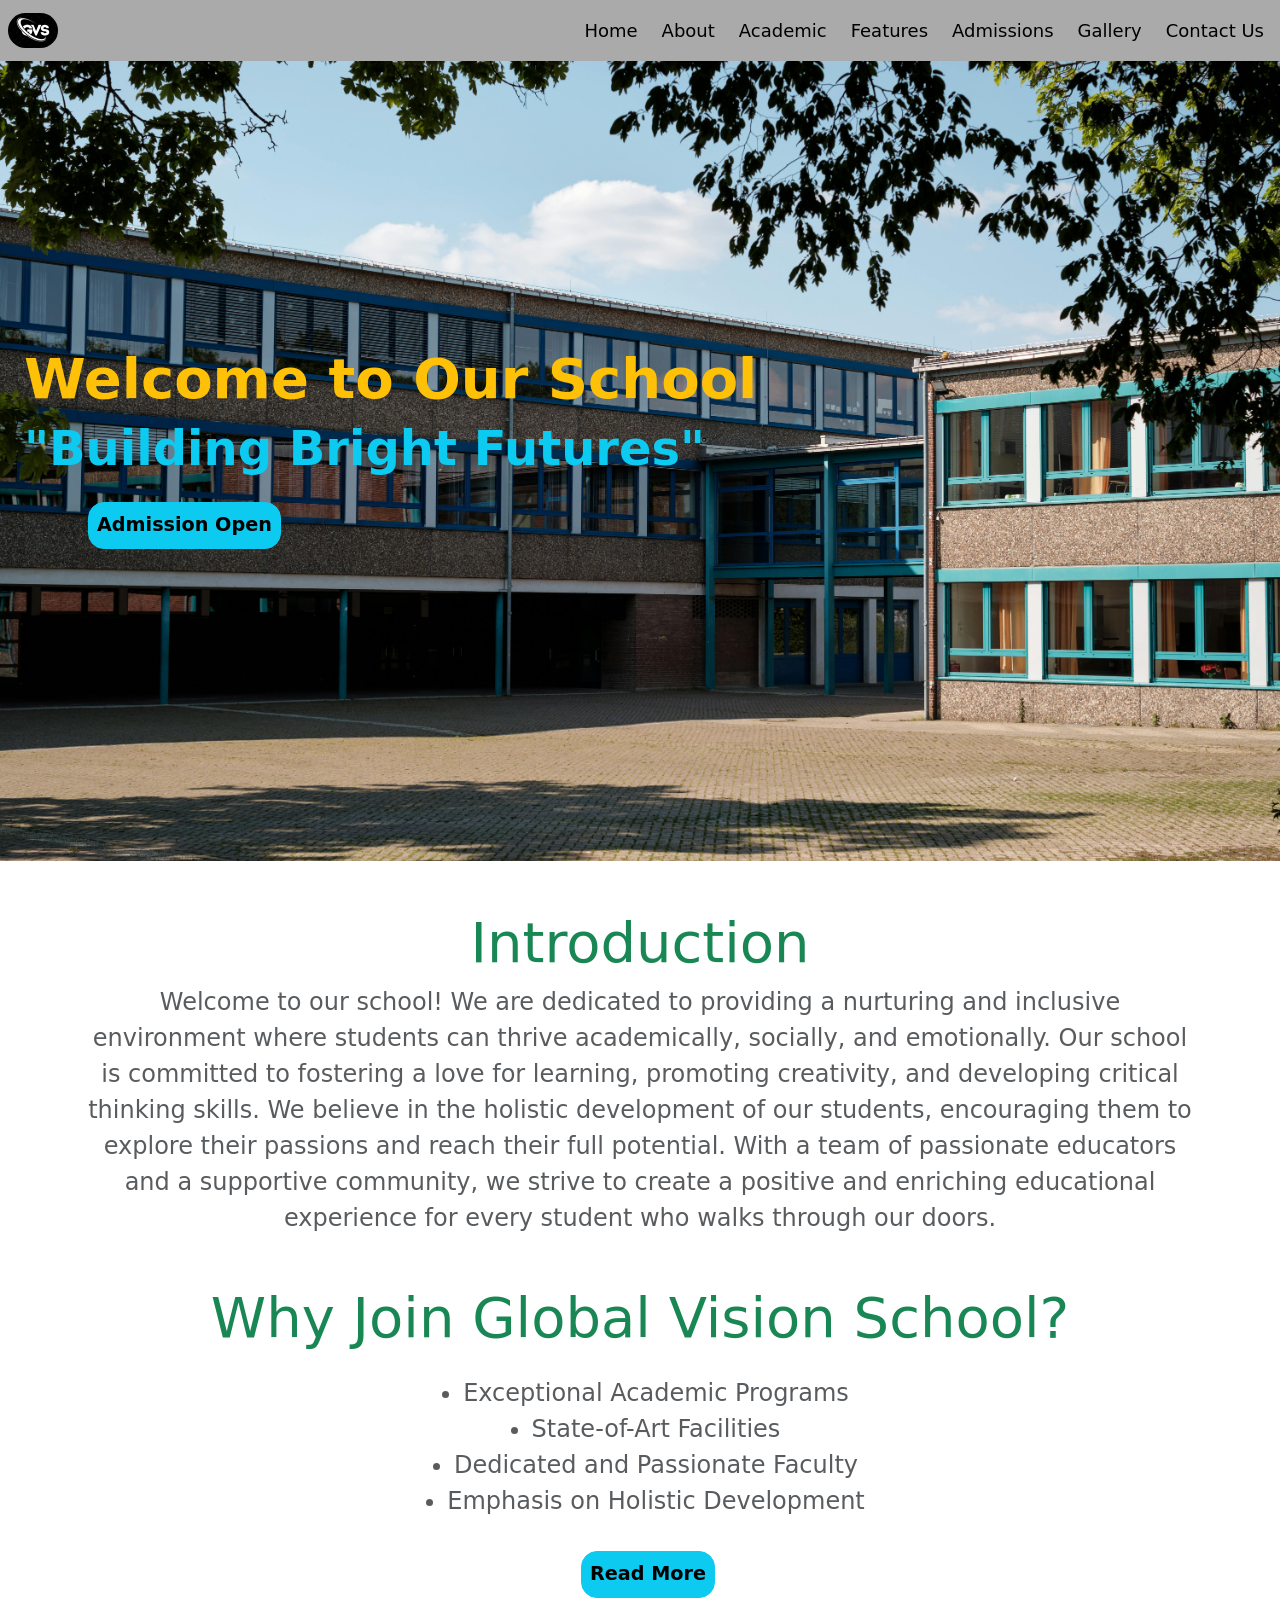
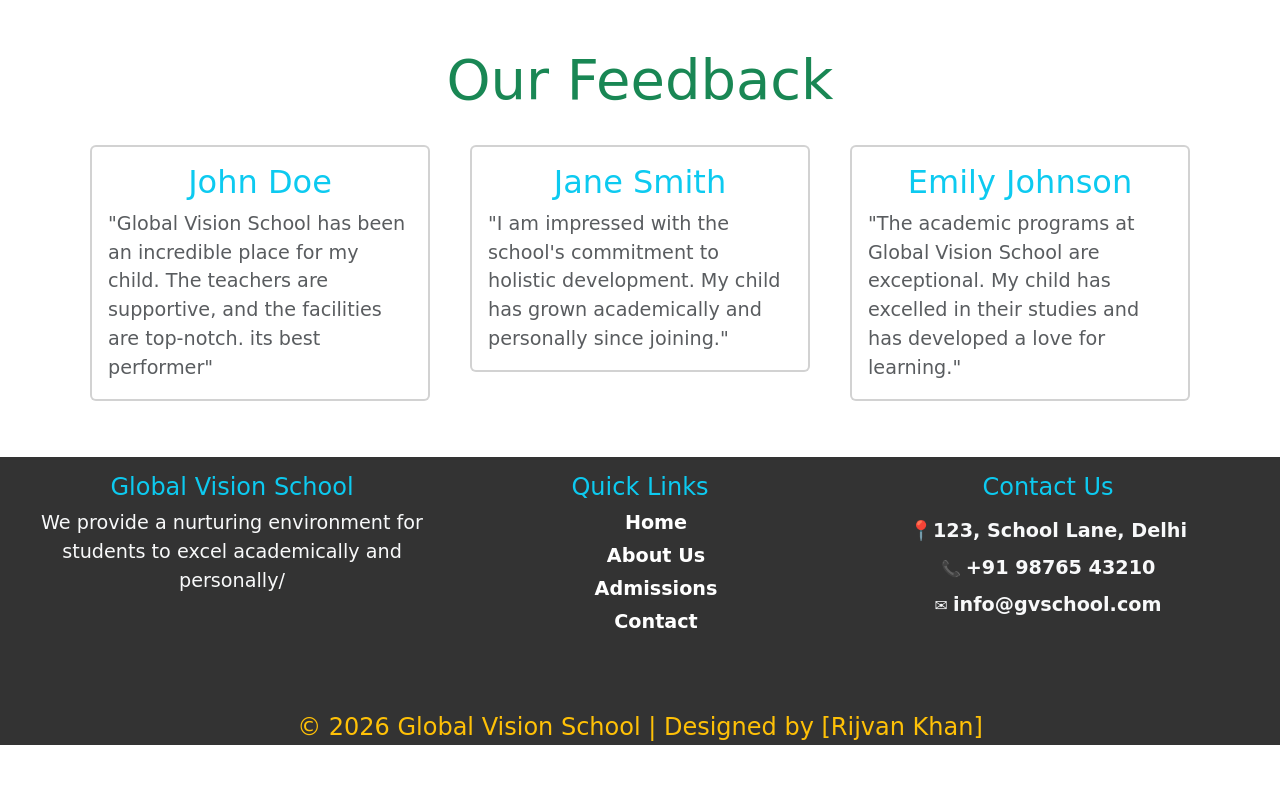
==== htmlfiles/index.html @ 60e2f94f "Its My First Website Project. I am learning HTML, CSS and JavaScript. I am creating a website for a " ====
<!DOCTYPE html>
<html lang="en">
<head>
    <meta charset="UTF-8">
    <meta name="viewport" content="width=device-width, initial-scale=1.0">
    <title>Home Page</title>
    <link href="https://cdn.jsdelivr.net/npm/bootstrap@5.3.8/dist/css/bootstrap.min.css" rel="stylesheet" integrity="sha384-sRIl4kxILFvY47J16cr9ZwB07vP4J8+LH7qKQnuqkuIAvNWLzeN8tE5YBujZqJLB" crossorigin="anonymous">
	<script src="https://ajax.googleapis.com/ajax/libs/jquery/3.7.1/jquery.min.js"></script>
	<script src="https://cdn.jsdelivr.net/npm/bootstrap@5.3.8/dist/js/bootstrap.bundle.min.js" integrity="sha384-FKyoEForCGlyvwx9Hj09JcYn3nv7wiPVlz7YYwJrWVcXK/BmnVDxM+D2scQbITxI" crossorigin="anonymous"></script>
    <link rel="stylesheet" href="../contents/css/style.css">
</head>
<body>
    <header >
         <div class="container-fluid"></div>
            <nav class="navbar navbar-expand-md"  style="background-color:#aaaaaa">
           
                <a class="navbar-brand w-25" href="index.html" target="self">
                    <img src="../contents/images/logo.png" alt="Logo" width="50" class="rounded-5 ms-2">
            
                </a>
                <ul class="navbar-nav justify-content-end w-75">
                    <li class="nav-item me-2">
                        <a class="nav-link" href="index.html" target="_self">Home</a>
                    </li>
                    <li class="nav-item me-2">
                        <a class="nav-link" href="about.html" target="_blank">About </a>
                    </li>
                    <li class="nav-item me-2">
                        <a class="nav-link" href="academic.html" target="_blank">Academic</a>
                    </li>
                    <li class="nav-item me-2">
                        <a class="nav-link" href="features.html" target="_blank">Features</a>
                    </li>
                    <li class="nav-item me-2">
                        <a class="nav-link" href="admissions.html" target="_blank">Admissions</a>
                    </li>
                    <li class="nav-item me-2">
                        <a class="nav-link" href="gallery.html" target="_blank">Gallery</a>
                    </li>
                    <li class="nav-item me-2">
                        <a class="nav-link" href="contact.html" target="_blank">Contact Us</a>
                    </li>
                </ul>
            
            </nav>
        </div>
            
    </header>

    <main>
            <div class="banner p-4 container-fluid" >
                <div>
                <h1 class=" fw-bold fs6 text-warning" style="margin-top:260px">Welcome to Our School</h1>
                <h4 class="text-info fw-bolder fs5"> "Building Bright Futures"</h4>
                </div>
                <div class="d-flex ms-5">
                    <button type="button" class="btn btn-info p-2 ms-3 mt-3 fs1 fw-bold rounded-4"> Admission Open </button> 
                </div>

            </div>

            <div class="intro container mt-5">
                <h1 class="text-success text-center fs6"> Introduction </h1>
                <p class="text-muted text-center fs2">Welcome to our school! We are dedicated to providing a nurturing and inclusive environment where students can thrive academically, socially, and emotionally. Our school is committed to fostering a love for learning, promoting creativity, and developing critical thinking skills. We believe in the holistic development of our students, encouraging them to explore their passions and reach their full potential. With a team of passionate educators and a supportive community, we strive to create a positive and enriching educational experience for every student who walks through our doors.</p>
            </div>

            <div class="container-fluid mt-5">
                <h1 class="text-center text-success fs6"> Why Join Global Vision School?</h1>
                <ul class="align-items-center justify-content-center d-flex flex-column mt-4">  
                    <li class="text-muted fs2">Exceptional Academic Programs</li>
                    <li class="text-muted fs2">State-of-Art Facilities</li>
                    <li class="text-muted fs2">Dedicated and Passionate Faculty</li>
                    <li class="text-muted fs2">Emphasis on Holistic Development</li>
                </ul>

                <div class="d-flex justify-content-center align-items-center">
                    <button type="button" class="btn btn-info p-2 ms-3 mt-3 fs1 fw-bold rounded-4"> Read More </button>
                </div>
            </div>

            <div class="container mt-5">
                <h1 class="text-success fs6 text-center mb-4"> Our Feedback </h1>
                <div class="row">
                    <div class="col-md-4">
                        <div class="card border-2 m-2">
                            <div class="card-body hover-effect">
                                <h5 class="card-title text-info fs3 text-center">John Doe</h5>
                                <p class="card-text text-muted fs1">"Global Vision School has been an incredible place for my  child. The teachers are supportive, and the facilities are top-notch.
                                its best performer"</p>
                            </div>
                        </div>
                    </div>
                    <div class="col-md-4">
                        <div class="card border-2 m-2">
                            <div class="card-body hover-effect">
                                <h5 class="card-title text-info fs3 text-center">Jane Smith</h5>
                                <p class="card-text text-muted fs1">"I am impressed with the school's commitment to holistic development. My child has grown academically and personally since joining."</p>
                            </div>
                        </div>
                    </div>    
                    <div class="col-md-4">
                        <div class="card border-2 m-2">
                            <div class="card-body hover-effect">
                                <h5 class="card-title text-info fs3 text-center">Emily Johnson</h5>
                                <p class="card-text text-muted fs1">"The academic programs at Global Vision School are exceptional. My child has excelled in their studies and has developed a love for learning."</p>
                            </div>
                        </div>
                    </div>            
                                
                            
                </div>
            </div>

            
        </main>

    <footer class="main-footer container-fluid mt-5" style="background-color:#333333">
        <div class="row footer-container m-2 p-2">
        
            <div class="footer-col col-sm-4 text-light ft1 text-center">
                <h3 class="text-info fs2 fw-normal m-2">Global Vision School</h3>
                <p class="fs1">We provide a nurturing environment for students to excel academically and personally/</p>
            </div>
            <div class="footer-col col-sm-4 text-light text-center"> 
                <h3 class="text-info fs2 fw-normal m-2">Quick Links</h3>
                <ul class="footerLi">
                    <li><a href="index.html" target="_self">Home</a></li>
                    <li><a href="about.html" target="_blank">About Us</a></li>
                    <li><a href="admission.html" target="_blank">Admissions</a></li>
                    <li><a href="contact.html" target="_blank">Contact</a></li>
                </ul>
            </div>

            <div class="footer-col col-sm-4 text-light text-center">
                <h3 class="text-info fs2 fw-normal m-2">Contact Us</h3>
                <p class="fw-bolder text-light mt-3 m-2 fs1">📍123, School Lane, Delhi</p>
                <p class="m-2">📞 <a href="tel:+919876543210" class="text-decoration-none fw-bolder text-light fs1">+91 98765 43210</a></p>
                <p class="m-2">✉️ <a href="mailto:info@gvschool.com" class="text-decoration-none fw-bolder text-light fs1">info@gvschool.com</a></p>
            </div>

        </div>

        <div class="footer-bottom text-center  text-warning">
            <p class="m-5 mb-5 fs2">&copy; 2026 Global Vision School | Designed by [Rijvan Khan]</p>
        </div>
    </footer>

</body>
</html>
---- contents/css/style.css ----
/* Home Page styles */

/* Font Sizes*/
.fs1
{
font-size:1.2rem;
}

.fs2
{
font-size:1.5rem;
}

.fs3
{
font-size:2rem;
}

.fs4
{
font-size:2.5rem;
}

.fs5
{
font-size:3rem;
}

.fs6
{
font-size:3.5rem;
}

.banner
{
    background-image:url("../images/banner.jpg");
    height:800px;
    background-size:cover;
    background-repeat:no-repeat;
}

.navbar-nav .nav-link
{
    color:#000000;
    font-size:18px;
    font-weight:500;
    transition:color 0.3s ease,border-bottom 0.3s ease;
    line-height:18px;
}

.navbar-nav .nav-link:hover
{
    color:#555555;
    border-bottom:2px solid #555555;
}


.hover-effect:hover
{
    background-color:#f8f9fa;
    transform:scale(1.05);
    transition:transform 0.3s ease,background-color 0.3s ease;
}





















.footerLi li
{
list-style:none;
margin:4px;
text-align:center;
}

.footerLi li a
{
color:white;
font-size:1.2rem;
text-decoration:none;
font-weight:600;
transition:color 0.4s ease,border-bottom 0.4s ease;

}

.footerLi li a:hover
{
color:#dbb004;
border-bottom:2px solid #dbb000;

}

.footer-col p a
{
transition:color 0.3s ease,border-bottom 0.3s ease;
}

.footer-col p a:hover
{
color:#dbb004;
border-bottom:2px solid #dbb000;

}

/* About Page */
@keyframes upDown
{
0% { transform: translateY(0); }
50% { transform: translateY(-15px); }   
100% { transform: translateY(0); }
}

.img1
{
animation: upDown 3s ease-in-out infinite;
}

.img2
{
animation: upDown 3s ease-in-out infinite;
}

/*  Academic Page  */

.tbody tr td{
    background: linear-gradient(135deg, #8e2de2, #4a00e0);
    background-clip: text; 
    color: transparent;
    font-size:1.5rem;
    font-weight:600;
    
}

.tbody tr{
    text-align:center;
}
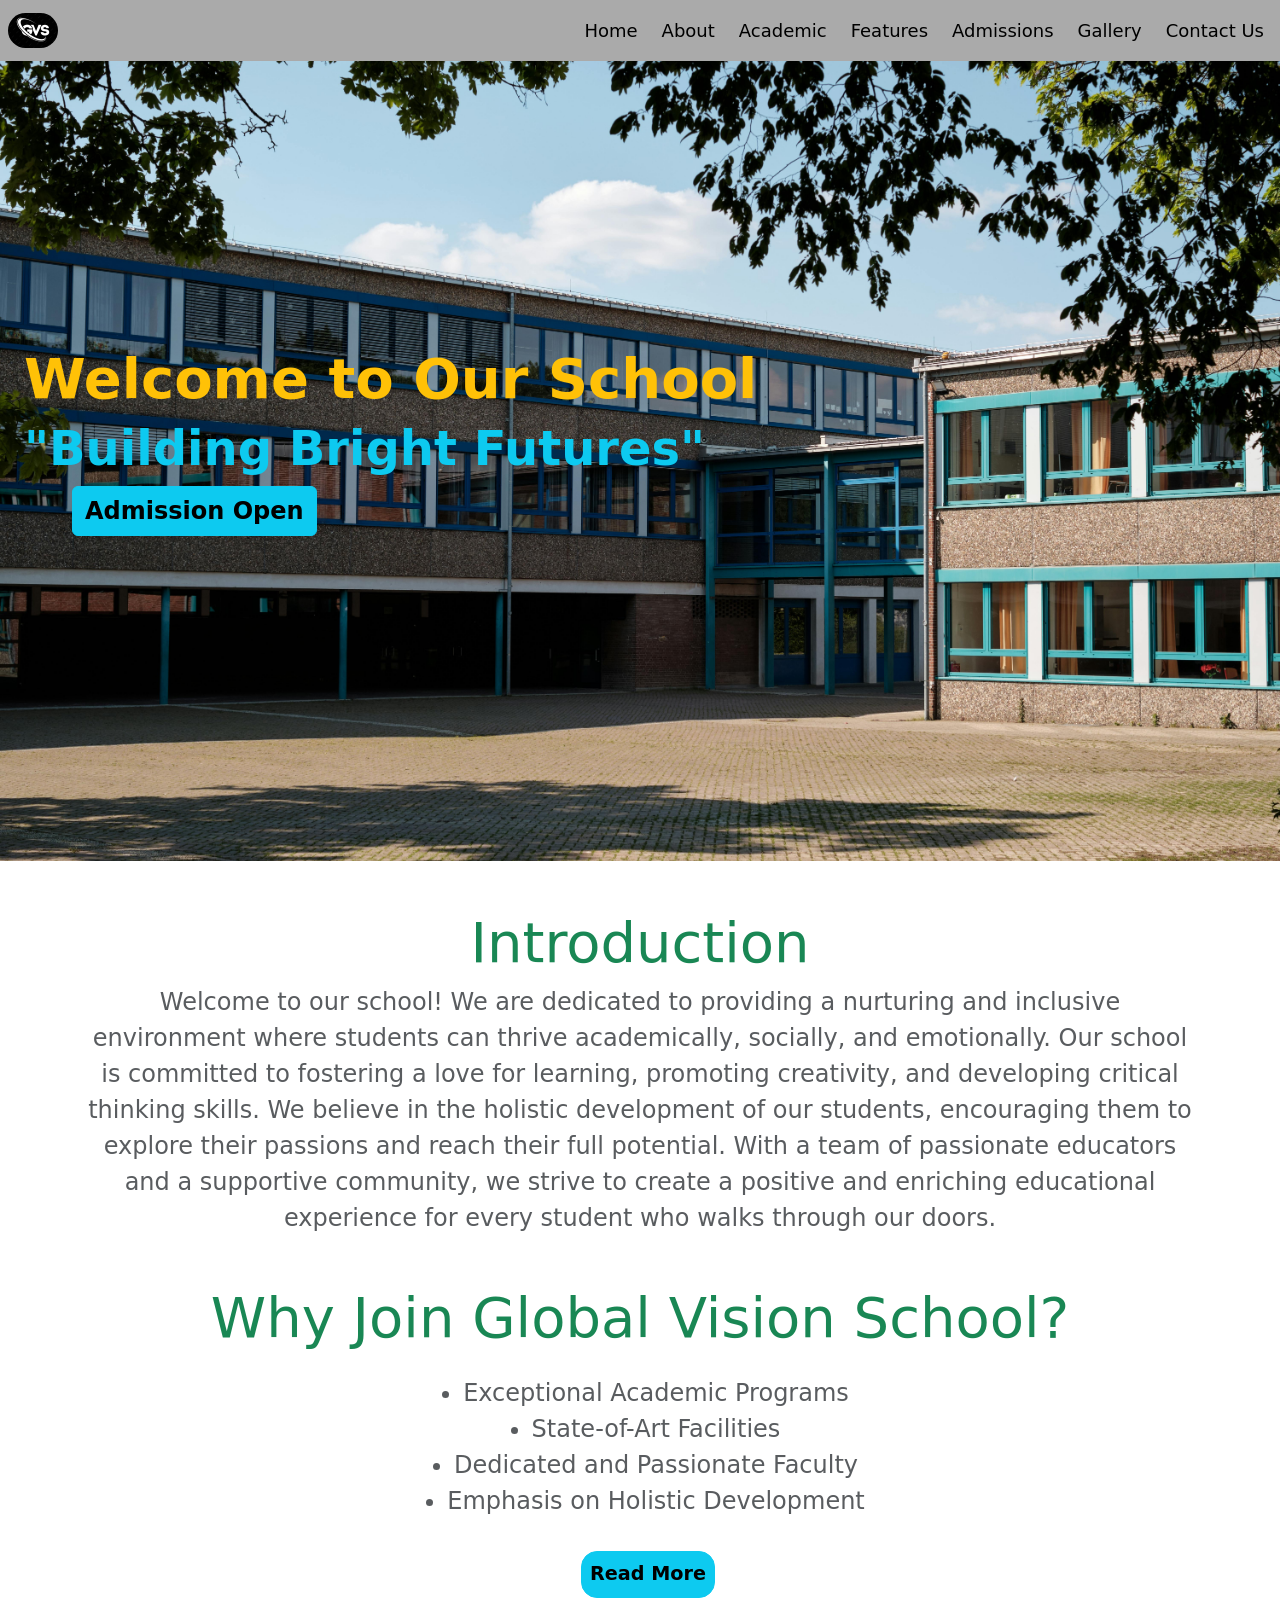
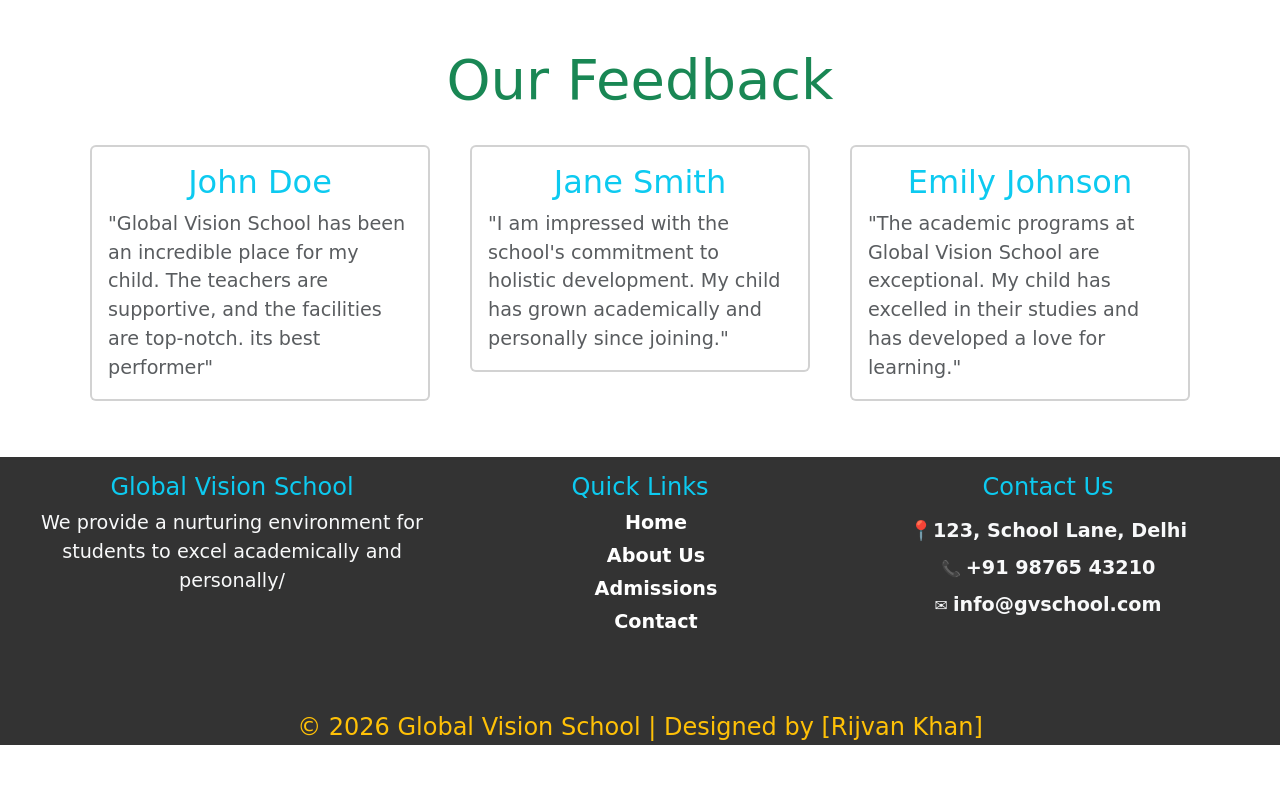
==== commit b831787c: "My First Project" ====
--- a/htmlfiles/index.html
+++ b/htmlfiles/index.html
@@ -54,7 +54,7 @@
                 <h4 class="text-info fw-bolder fs5"> "Building Bright Futures"</h4>
                 </div>
                 <div class="d-flex ms-5">
-                    <button type="button" class="btn btn-info p-2 ms-3 mt-3 fs1 fw-bold rounded-4"> Admission Open </button> 
+                    <button type="button" class="btn btn-info "><a href="admission.html" target="_blank" class="text-black fs2 fw-bold text-decoration-none"> Admission Open </a></button> 
                 </div>
 
             </div>
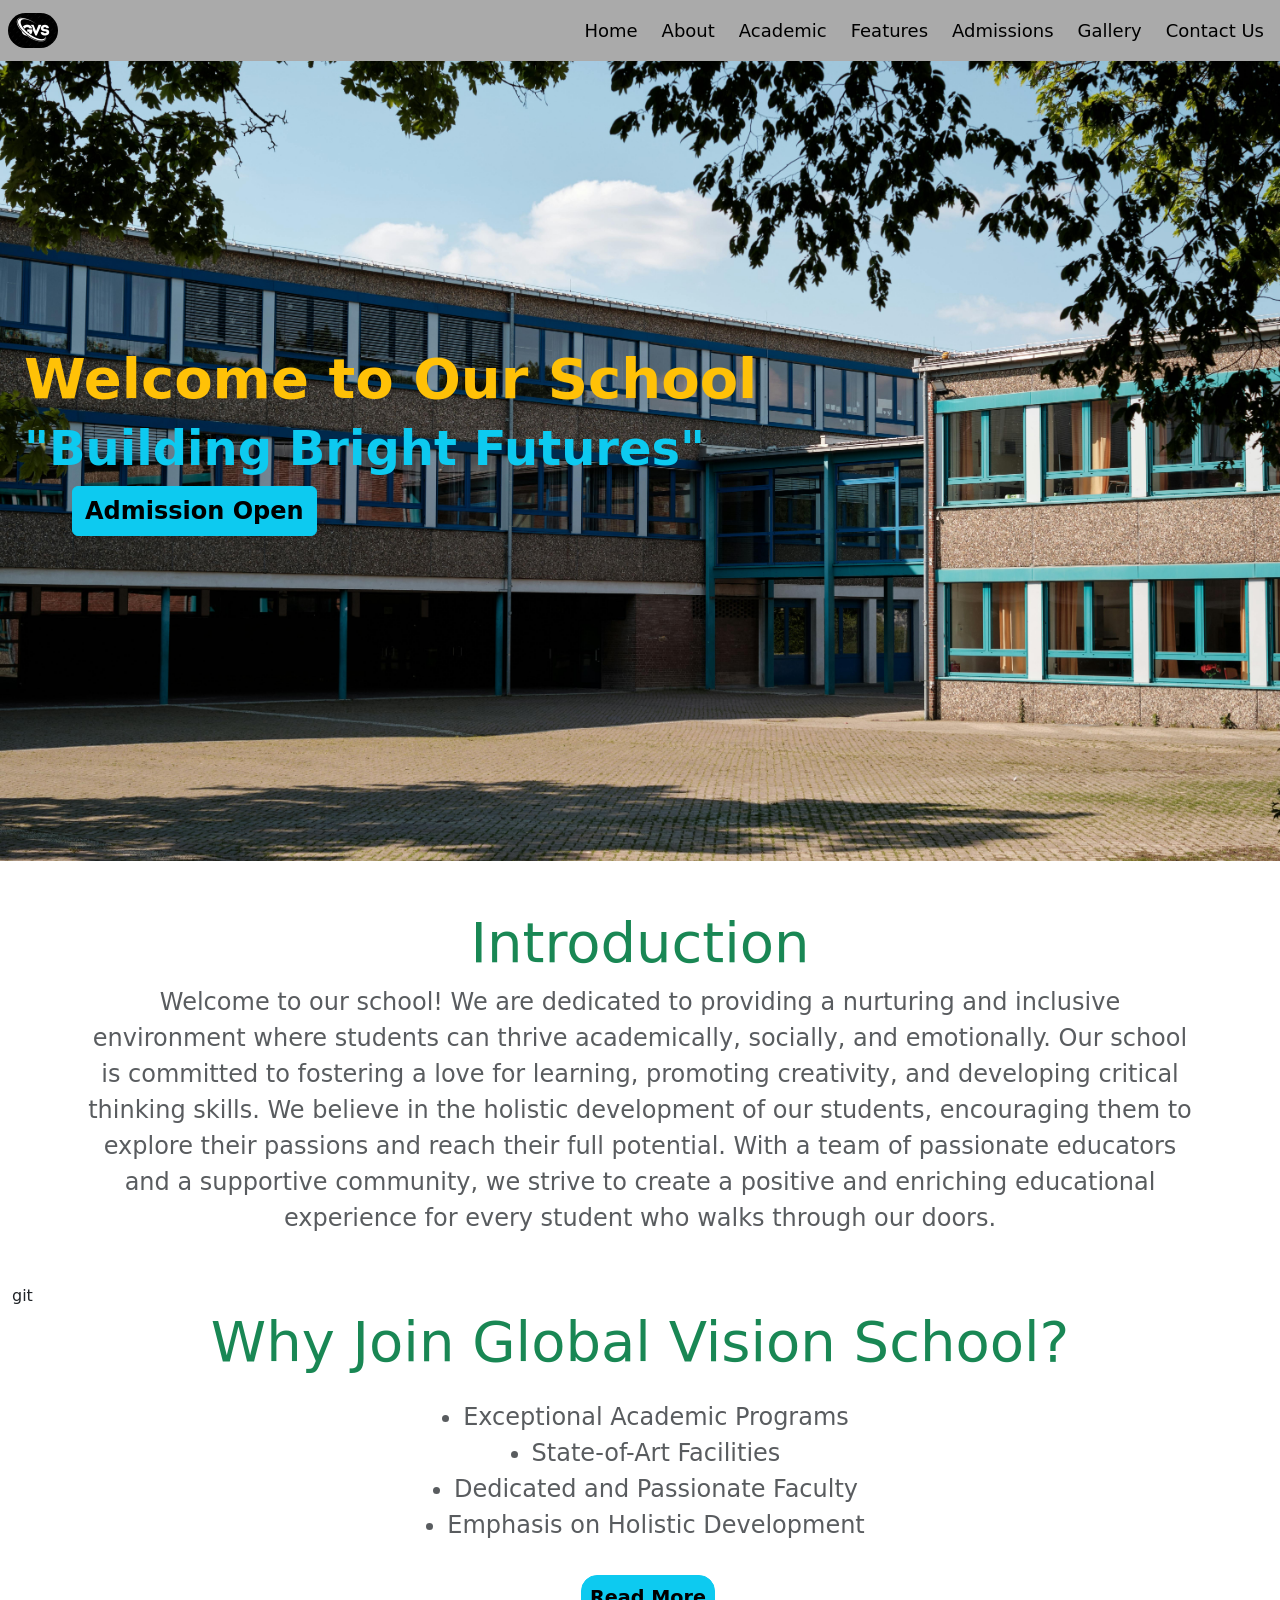
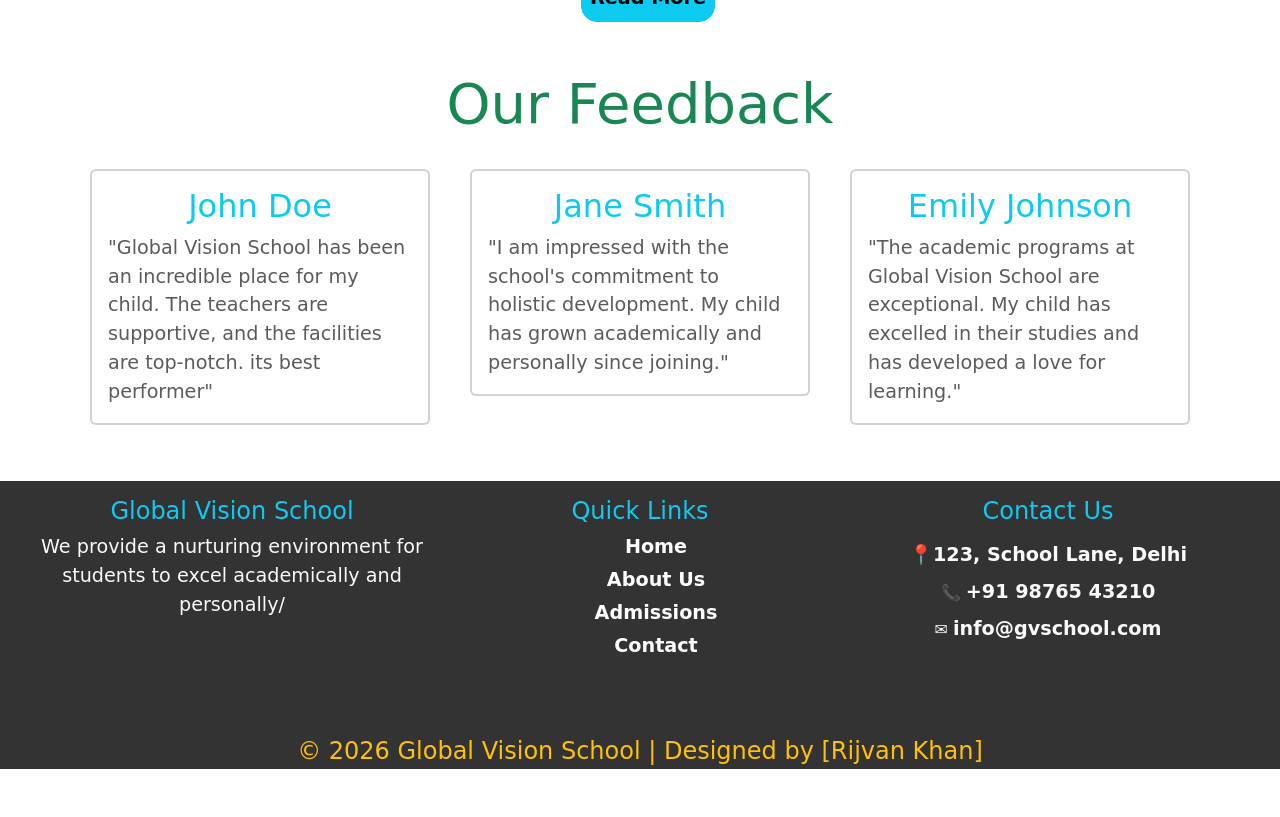
==== commit a890e4b1: "Updated index file" ====
--- a/htmlfiles/index.html
+++ b/htmlfiles/index.html
@@ -64,7 +64,7 @@
                 <p class="text-muted text-center fs2">Welcome to our school! We are dedicated to providing a nurturing and inclusive environment where students can thrive academically, socially, and emotionally. Our school is committed to fostering a love for learning, promoting creativity, and developing critical thinking skills. We believe in the holistic development of our students, encouraging them to explore their passions and reach their full potential. With a team of passionate educators and a supportive community, we strive to create a positive and enriching educational experience for every student who walks through our doors.</p>
             </div>
 
-            <div class="container-fluid mt-5">
+            <div class="container-fluid mt-5">git
                 <h1 class="text-center text-success fs6"> Why Join Global Vision School?</h1>
                 <ul class="align-items-center justify-content-center d-flex flex-column mt-4">  
                     <li class="text-muted fs2">Exceptional Academic Programs</li>
